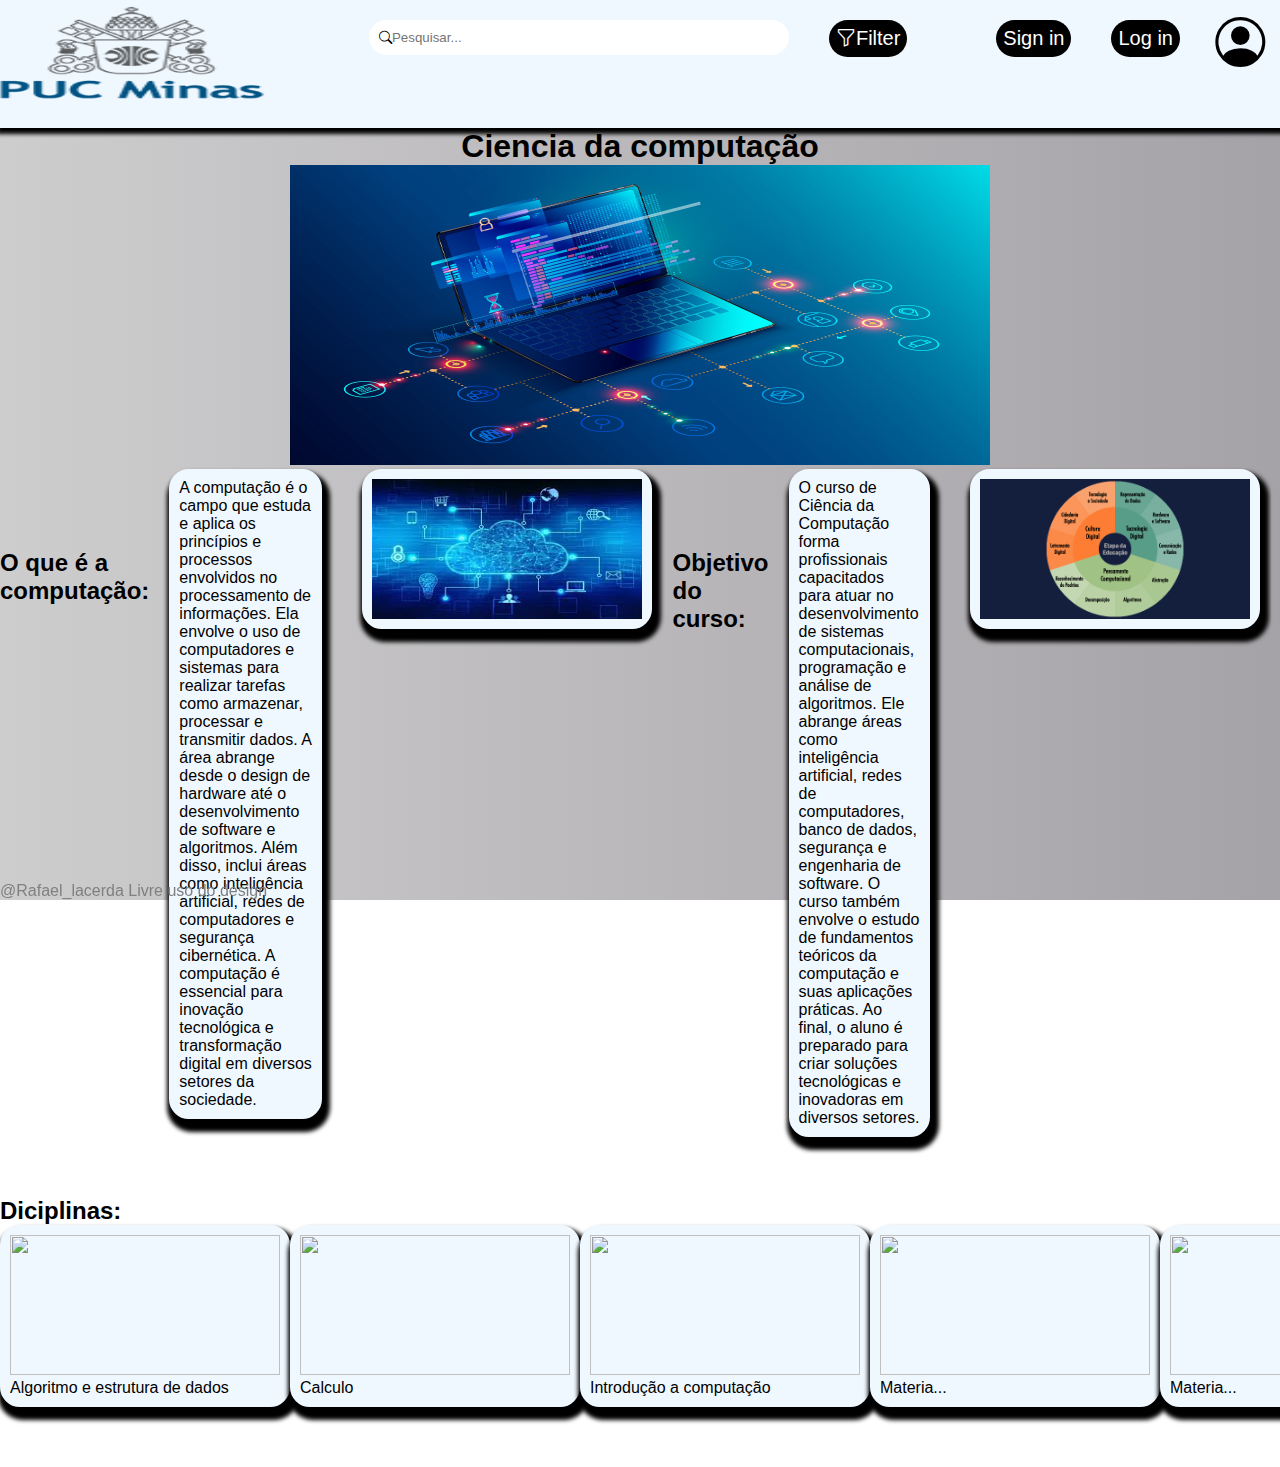
==== index.html @ 92295e6e "primeira vers quase pronta" ====
<!DOCTYPE html>
<html lang="en">
<head>
    <!--config html-->
    <meta charset="UTF-8">
    <meta name="viewport" content="width=device-width, initial-scale=1.0">
    <title>Site_curso</title>
    <link rel="stylesheet" href="style.css">
    <link rel="stylesheet" href="https://cdn.jsdelivr.net/npm/bootstrap-icons@1.x.x/font/bootstrap-icons.css">
    <script src="funcionalidades.js"></script>
</head>
<body>
    <!--header-->
    <header>
        <div id = "logo">
            <img src="images/brasaocor.png" alt=""width = "300px" height="100px">
        </div>
        <nav class = "Topo">
            <div class = "barra_pesquisa">
                <button class = "bsearch">
                    <i class="bi bi-search"></i>
                </button>
                <input type="text" class="search-bar" placeholder= "Pesquisar...">
            </div>
            <div class = "filtro">
                <button class = "bfiltro"><a href="index.html"><i class="bi bi-funnel"></i>Filter</a></button>
            </div>
        </nav>
        <div class = "botoes">   
            <button class = "blogin"><a href="login.html">Sign in</a></button>
            <button class = "blogin"><a href="login.html">Log in</a></button>
            <i class="bi bi-person-circle"></i>
        </div>
        
    </header>
     <!--Tudo a baixo do header-->
    <!--Imagem principa-->
    <main>
        <div class = "destaques">
            <h1>Ciencia da computação</h1>
            <img src="images/capa-ciencia-da-computacao.jpg" alt=""width = "700px" height="300px">
        </div>
    

    <!--Cursos exatas-->
    <section class = "sobre">
        <h2>O que é a computação:</h2>
        <div class="cursos imagemSobre" id="recomendado1">
            A computação é o campo que estuda e aplica os princípios e processos envolvidos no processamento de informações. Ela envolve o uso de computadores e sistemas para realizar tarefas como  armazenar, processar e transmitir dados. A área abrange desde o design de hardware até o desenvolvimento de software e algoritmos. Além disso, inclui áreas como inteligência artificial, redes de computadores e segurança cibernética. A computação é essencial para inovação tecnológica e transformação digital em diversos setores da sociedade.
        </div>
        <div class="cursos imagemSobre" id="recomendado2">
            <img src="images/tudo.jpg" alt="">
        </div>
        <h2>Objetivo do curso:</h2>
        <div class="cursos imagemSobre" id="recomendado3">
            O curso de Ciência da Computação forma profissionais capacitados para atuar no desenvolvimento de sistemas computacionais, programação e análise de algoritmos. Ele abrange áreas como inteligência artificial, redes de computadores, banco de dados, segurança e engenharia de software. O curso também envolve o estudo de fundamentos teóricos da computação e suas aplicações práticas. Ao final, o aluno é preparado para criar soluções tecnológicas e inovadoras em diversos setores.
        </div>
        <div class="cursos imagemSobre" id="recomendado3">
            <img src="images/mandala_600x314-1.png" alt="">
        </div>
    </section>

    <!--Cursos humanas-->
    <h2>Diciplinas:</h2>
    <article class = "materias">
        <div onclick="navegar1()" class="cursos" id="favorito1">
            <img src="https://picsum.photos/id/1/200/300" alt="">
            <p>Algoritmo e estrutura de dados</p>
        </div>
        <div onclick="navegar2()" class="cursos" id="favorito2">
            <img src="https://picsum.photos/id/1/200/300" alt="">
            <p>Calculo</p>
        </div>
        <div onclick="navegar3()" class="cursos" id="favorito3">
            <img src="https://picsum.photos/id/1/200/300" alt="">
            <p>Introdução a computação</p>
        </div>
        <div class="cursos" id="favorito4">
            <img src="https://picsum.photos/id/1/200/300" alt="">
            <p>Materia... </p>
        </div>
        <div class="cursos" id="favorito5">
            <img src="https://picsum.photos/id/1/200/300" alt="">
            <p>Materia... </p>
        </div>
        <div class="cursos" id="favorito6">
            <img src="https://picsum.photos/id/1/200/300" alt="">
            <p>Materia... </p>
        </div>
    </article>
</main>
    <!--Direitos autorais-->
    <footer class = "direitos_autorais">
        <p>@Rafael_lacerda Livre uso do design</p>
    </footer>
    
</body>
</html>
---- style.css ----
*{
    padding: 0;
    margin:0;
    font-family: 'Franklin Gothic Medium', 'Arial Narrow', Arial, sans-serif;
}

/* Elementos */
header{
    background-color: aliceblue;
    background-size: cover; 
    background-position: center; 
    background-attachment: fixed; 
    height: 8rem;
    width: 100%;
    float: left;
    display: flex;
    justify-content: space-between;
    box-shadow: 0.1rem 0.1rem 0.25rem 0.3rem black;
}
body {
    background: linear-gradient(to left, rgba(153, 150, 155, 0.884), rgb(206, 205, 206) );
    background-size: cover; 
    background-position: center; 
    background-attachment: fixed; 
    width: 100%;
    color: black;
}
footer{
    position: fixed;
    bottom: 0;
    left: 0;
    font-family:Arial, Helvetica, sans-serif;
    color: gray;
}

/* Topo da pagina */
a{
    text-decoration: none;
    color: inherit;
}
#logo{
    float: left;
    display: flex;
    position: relative;
    left:-20px;
    top: 1px;
}

/*barra de pesquisa*/
.topo{
    width: 100%;
    float: left;
    display: flex;
}
.barra_pesquisa{
    float: left;
    display: flex;
    background-color: white;
    padding: 10px;
    border-radius: 20px;
    width: 400px;
    margin: 20px;
}
.search-bar{
    float: left;
    display: flex;
    background: none;
    outline: none;
    border: none;
    width: calc(100% - 30px);
}
.bsearch{
    float: left;
    display: flex;
    border: none;
    margin: none;
    padding: none;
    background: none;
    cursor: pointer;
    
}

/*botoes*/
.botoes, .filtro{
    float: left;
    display: inline;
}
.bfiltro{
    float: left;
    display: inline;
}
.bfiltro, .blogin{
    float: left;
    display: inline;
    border-radius: 40px;
    font-size: 20px;
    padding: 7px;
    margin: 20px;
    color: white;
    background-color: black;
    border: none;
}
.bfiltro:hover, .blogin:hover{
    background-color: rgb(11, 52, 185);
}
.bi-person-circle{
    font-size: 50px;
    padding: 7px;
    margin: 8px;
    float: left;
    display: inline;
    cursor: pointer;
}

/*destaques*/
.destaques{
    text-align: center;
}

/*cursos*/
.imagemSobre{
    display: flex;
    justify-content: center;  
    align-items: center;
    height: 100%;            
}
div.cursos img{
    width: 270px;
    height: 140px;
}
.cursos{
   margin: 0 auto;
   background-color: aliceblue;
   border: 10px aliceblue solid;
   box-shadow: 0.2rem 0.5rem 0.25rem 0.3rem black;
   border-radius: 20px;
}
.sobre, .materias{
    width: 100%;
    float: left;
    display: flex;
    margin-bottom: 60px;
}
h2{
    margin-top: 80px;
}

/* sobre */
.sobre{
    float: left;
}
.sobre div{
    margin: 0 20px;
}


/* materias2 */
.materias{
    float: left;
}

/* informações disciplina */
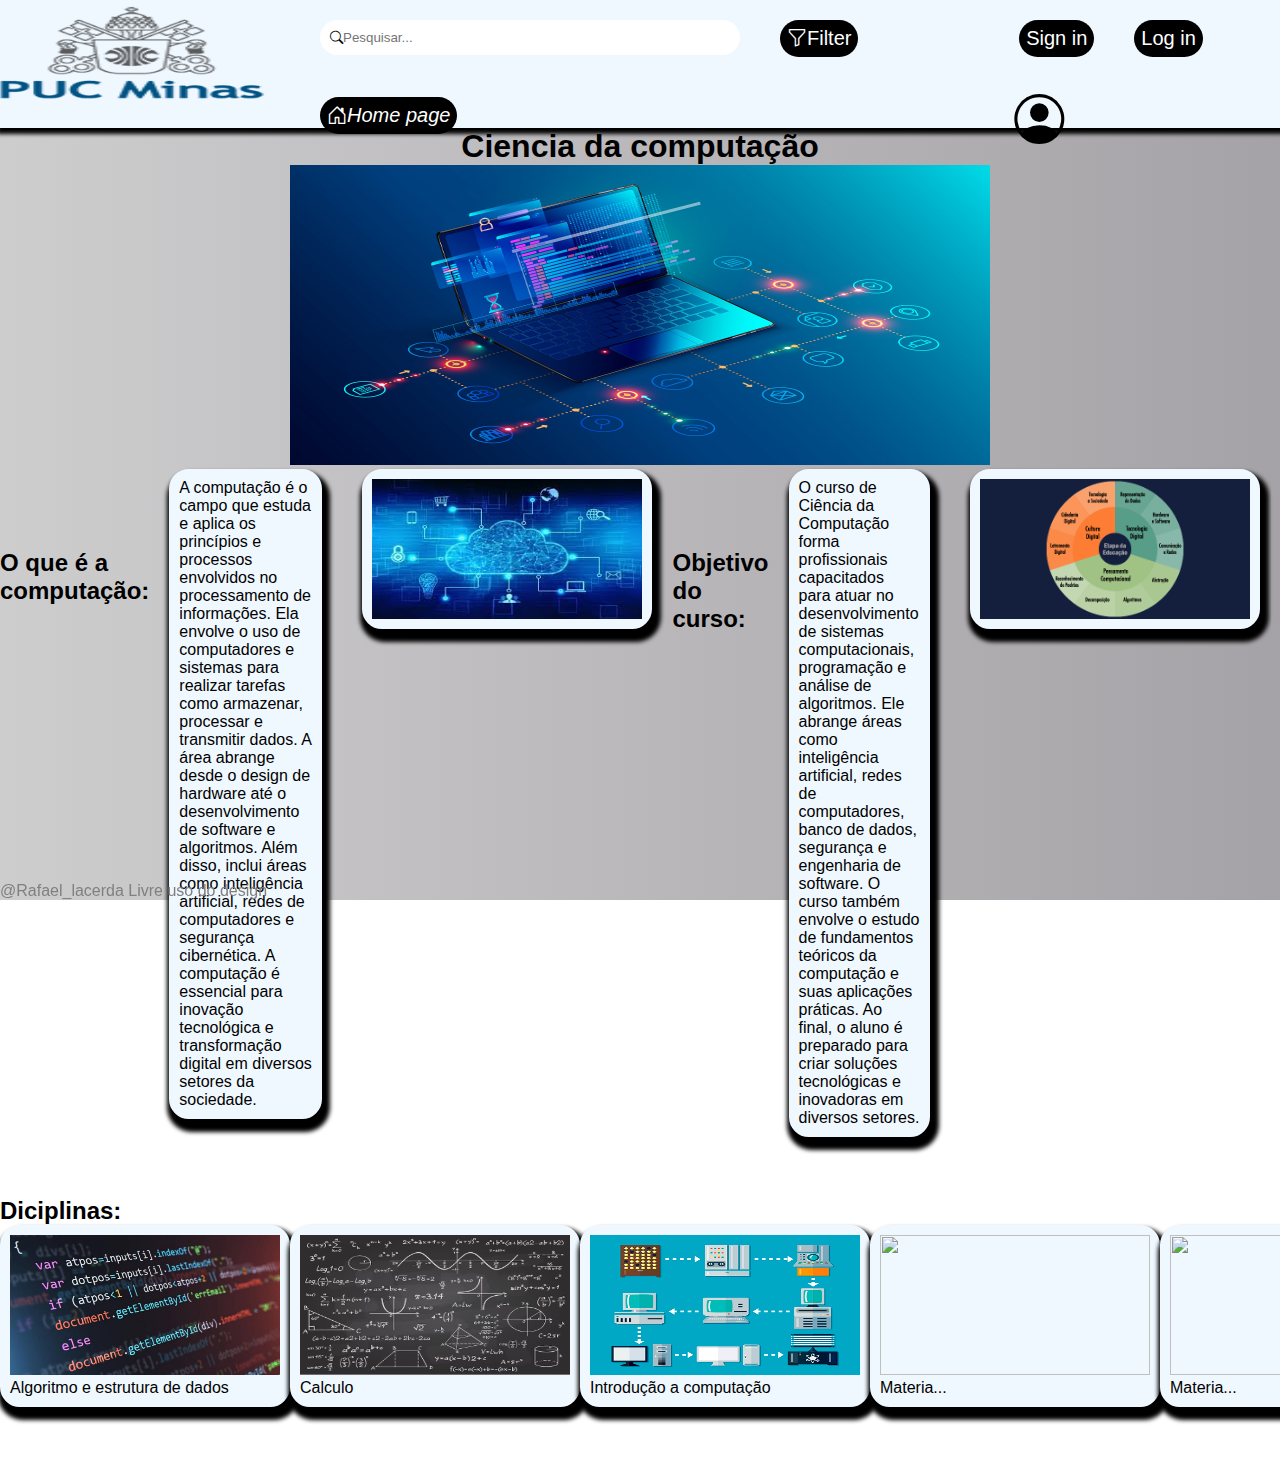
==== commit f6c8c989: "ultima vers" ====
--- a/index.html
+++ b/index.html
@@ -24,6 +24,9 @@
             </div>
             <div class = "filtro">
                 <button class = "bfiltro"><a href="index.html"><i class="bi bi-funnel"></i>Filter</a></button>
+            </div>
+            <div class = "filtro">
+                <button onclick="navegar0()" class = "bfiltro"><a href="index.html"><i class="bi bi-house-door">Home page</i></button>
             </div>
         </nav>
         <div class = "botoes">   
@@ -64,15 +67,15 @@
     <h2>Diciplinas:</h2>
     <article class = "materias">
         <div onclick="navegar1()" class="cursos" id="favorito1">
-            <img src="https://picsum.photos/id/1/200/300" alt="">
+            <img src="images/algoritmo.jpg" alt="">
             <p>Algoritmo e estrutura de dados</p>
         </div>
         <div onclick="navegar2()" class="cursos" id="favorito2">
-            <img src="https://picsum.photos/id/1/200/300" alt="">
+            <img src="images/Calculo.png" alt="">
             <p>Calculo</p>
         </div>
         <div onclick="navegar3()" class="cursos" id="favorito3">
-            <img src="https://picsum.photos/id/1/200/300" alt="">
+            <img src="images/Introdução.png" alt="">
             <p>Introdução a computação</p>
         </div>
         <div class="cursos" id="favorito4">
--- a/style.css
+++ b/style.css
@@ -140,6 +140,7 @@
     float: left;
     display: flex;
     margin-bottom: 60px;
+    cursor: pointer;
 }
 h2{
     margin-top: 80px;
